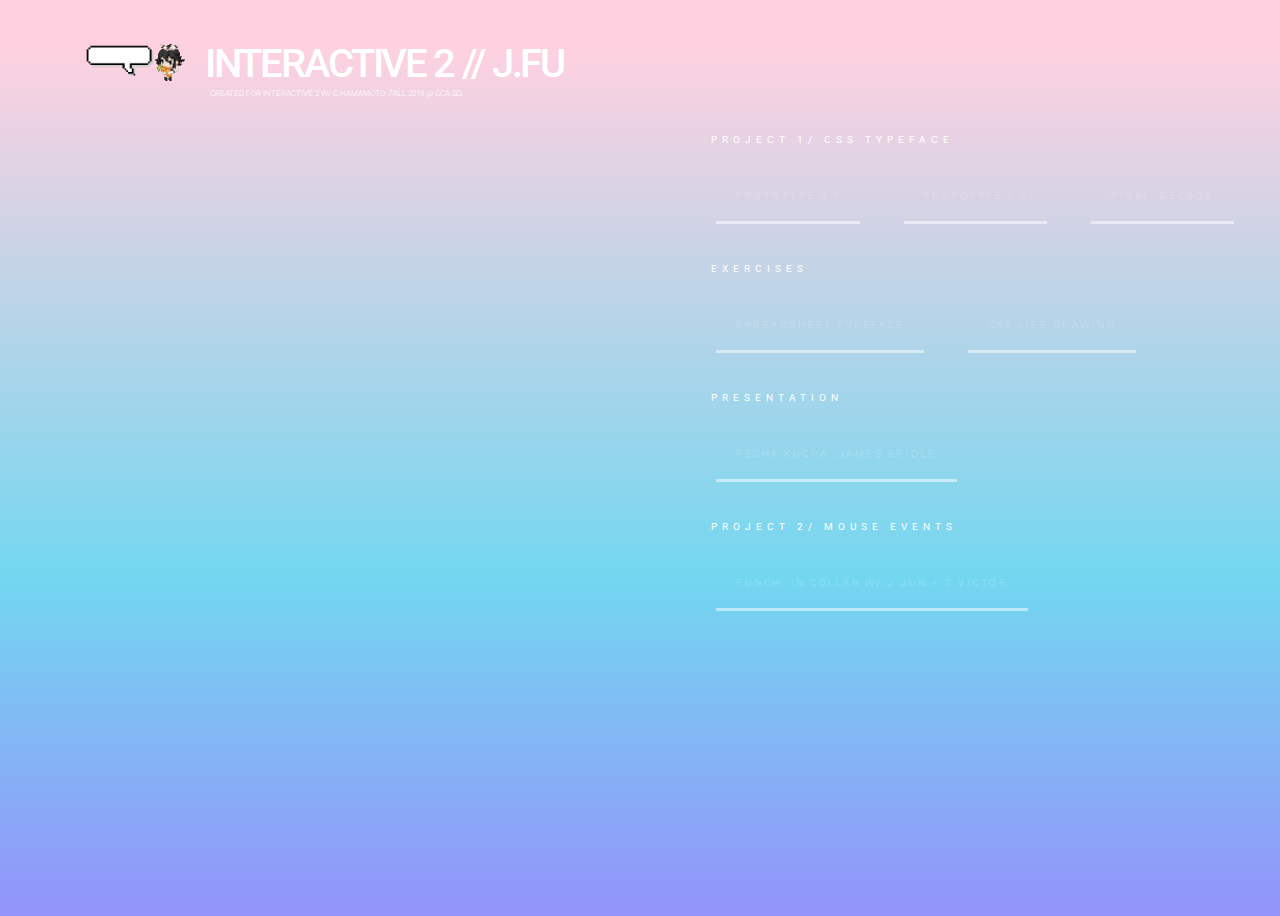
==== index.html @ a0131ec4 "update p2" ====
<!DOCTYPE html>
<html>

<head>

	<title>jiaqi</title>
	<meta charset="utf-8" />
	<link rel="stylesheet" href="assets/main.css" type="text/css" />
</head>

<body>

	<div class="headerwrapper">
		<h1>interactive 2 // j.fu</h1>

		<div class="smol"><div class="imgwrap"><img src="assets/welcomeb.gif" style="width:70px;"><img src="assets/ARTTRADEgaia.gif" style="width:30px;"></div>created for interactive 2 w/ c.hamamoto, fall 2018 @ cca:gd.</div>

	</div>


	<div class="bigWrapper">
		<div class="minorWrapper">
			<h2>Project 1/ CSS Typeface
			</h2>
			<div class="buttonWrapper">
				<a href="https://jfu103.github.io/Interactive2/P1/csstype.html" target="blank">prototype 0.1</a>
				<a href="https://jfu103.github.io/Interactive2/P1/csstype_v2.html" target="blank">prototype 0.5</a>
				<a href="https://jfu103.github.io/Interactive2/P1/index.html" target="blank">Final: Decode </a></div>
		</div>

		<div class="minorWrapper">
			<h2>Exercises</h2>
			<div class="buttonWrapper">
				<a href="https://drive.google.com/open?id=1u0LZS1Ot-FD8smmqyWRCKVLDzDVNWUn7BNANgyDubEQ" target="blank">Spreadsheet Typeface</a>
				<a href="lifedraw.html" target="blank">css life drawing</a>
			</div>
		</div>
		<div class="minorWrapper">

			<h2>Presentation</h2>
			<div class="buttonWrapper">
				<a href="https://docs.google.com/presentation/d/1Ugtfpif4-_9HjYorPbcxF_azoMcAfTM5L8LThvToQ7I/edit?usp=sharing" target="blank">Pecha Kucha: James Bridle</a></div>

		</div>
		<div class="minorWrapper">
				<h2>Project 2/ mouse events</h2><div class="buttonWrapper">
				<a href="/Stress-Sucks/index.html" target="blank">punch: in collab w/ j.jun + c.victor</a></div>
		</div>

	</div>
</body>

</html>
---- assets/main.css ----
@import url('https://fonts.googleapis.com/css?family=Roboto:100,400,500');

body {
	margin-left: 90px;
	text-align: left;
	bottom: 0;
	right: 0;
	min-height: 100vh;
	background: rgba(255, 209, 224, 1);
	background: -moz-linear-gradient(top, rgba(255, 209, 224, 1) 0%, rgba(255, 209, 224, 1) 5%, rgba(115, 215, 240, 1) 63%, rgba(147, 147, 250, 1) 100%);
	background: -webkit-gradient(left top, left bottom, color-stop(0%, rgba(255, 209, 224, 1)), color-stop(5%, rgba(255, 209, 224, 1)), color-stop(63%, rgba(115, 215, 240, 1)), color-stop(100%, rgba(147, 147, 250, 1)));
	background: -webkit-linear-gradient(top, rgba(255, 209, 224, 1) 0%, rgba(255, 209, 224, 1) 5%, rgba(115, 215, 240, 1) 63%, rgba(147, 147, 250, 1) 100%);
	background: -o-linear-gradient(top, rgba(255, 209, 224, 1) 0%, rgba(255, 209, 224, 1) 5%, rgba(115, 215, 240, 1) 63%, rgba(147, 147, 250, 1) 100%);
	background: -ms-linear-gradient(top, rgba(255, 209, 224, 1) 0%, rgba(255, 209, 224, 1) 5%, rgba(115, 215, 240, 1) 63%, rgba(147, 147, 250, 1) 100%);
	background: linear-gradient(to bottom, rgba(255, 209, 224, 1) 0%, rgba(255, 209, 224, 1) 5%, rgba(115, 215, 240, 1) 63%, rgba(147, 147, 250, 1) 100%);
	filter: progid:DXImageTransform.Microsoft.gradient(startColorstr='#ffd1e0', endColorstr='#9393fa', GradientType=0);
}


.hoverBox {
	position: relative;
    display: inline-block;
}

.hoverBox .hoverText {
/*	visibility: hidden;*/
    width: 120px;
    background-color: white;
	opacity: .5; 
    color: #fff;
    text-align: center;
    border-radius: 6px;
    padding: 5px 0;
    position: absolute;
    z-index: 1;
    bottom: 100%;
    left: 50%;
    margin-left: -60px;
    /* Fade in tooltip - takes 1 second to go from 0% to 100% opac: */
    opacity: 0;
    transition: opacity 1s;
}

.hoverBox:hover .hoverText {
 visibility: visible;
    opacity: 1;
}


.hoverBox .hoverText::after {
    content: "";
    position: absolute;
    top: 100%; 
    left: 50%;
    margin-left: -5px;
    border-width: 5px;
    border-style: solid;
    border-color: black transparent transparent transparent;
}

div {
	padding: 5px;
	margin-bottom: 10px;
}

h1 {
	border-left: 100px rgb(255, 255, 255, 0) solid;
	padding-left: 10px;
	font-family: 'Roboto', sans-serif;
	text-transform: uppercase;
	font-size: 40px;
	color: white;
	letter-spacing: -.1ch;
	float: left;
	width: 100%;
	font-weight: 500;
	font-kerning: auto;
}

h2 {
	font-family: 'Roboto', sans-serif;
	text-transform: uppercase;
	color: white;
	letter-spacing: 5px;
	font-size: 10px;
	margin-top: 20px;
	margin-bottom: 20px;
	padding: 20px;
	font-weight: 400;
}

a {
	font-family: 'Roboto', sans-serif;
	font-size: 10px;
	font-weight: 100;
	text-transform: uppercase;
	letter-spacing: .5ch;
	position: relative;
	margin: 20px;
	padding: 20px;
	text-decoration: none;
	color: rgb(255, 255, 255, 0.5);
	border-bottom: 3px rgb(255, 255, 255, 0.5) solid;
	/*
	transition: ease .1s;
	-webkit-transition: ease .1s;
*/
}

a:before {

	font-size: 10px;
	margin-right: 10px;
}

a:after {
	content: '';
	overflow: hidden;
	position: absolute;
	left: 0;
	bottom: 0;
	width: 100%;
	height: 0px;
	background: white;
	transition: ease .1s;
	-webkit-transition: all 600ms cubic-bezier(0.68, -0.55, 0.265, 1.55);
	transition: all 600ms cubic-bezier(0.68, -0.55, 0.265, 1.55);
	;

}

a:hover {
	border-bottom: 3px rgb(255, 255, 255, 1) solid;
	color: white;
	opacity: 1;
}

a:hover:after {
	height: 100%;
	opacity: 0.4;
}

/*
a {
	font-family: 'Roboto', sans-serif;
	text-transform: lowercase;
	text-decoration: none;
	border: 2px white solid;
	font-size: 15px;
	color: white;
	padding: 15px;
	transition: ease .1s;
-webkit-transition: all 300ms cubic-bezier(0.25, 0.46, 0.45, 0.94);
  transition:         all 300ms cubic-bezier(0.25, 0.46, 0.45, 0.94);
}

a:hover::before {
	
	border-left: 50px white solid; 
	content: '';

}

a:after {
	border-left: 0px white solid; 
	 content: '';
}
*/

.buttonWrapper {
	display: inline;
	position: relative;
}

.headerwrapper {

	display: inline;
	float: left;
	width: 100%;
}

.bigWrapper {
	margin-top: -5%;
	display: inline-grid;
	margin-left: 50%;
	width: 50%;
}

.minorWrapper {
	min-width: 50%;
}

.smol {
	font-family: 'Roboto', sans-serif;
	font-weight: 300;
	text-transform: uppercase;
	font-size: 8px;
	color: white;
	margin-top: -30px;
	margin-left: 10px;
	float: left;
	border-left: 100px transparent solid;
}

img {
	float: left;
}

.imgwrap {
	transform: translateX(-130px) translateY(-50px);
	position: absolute;
}
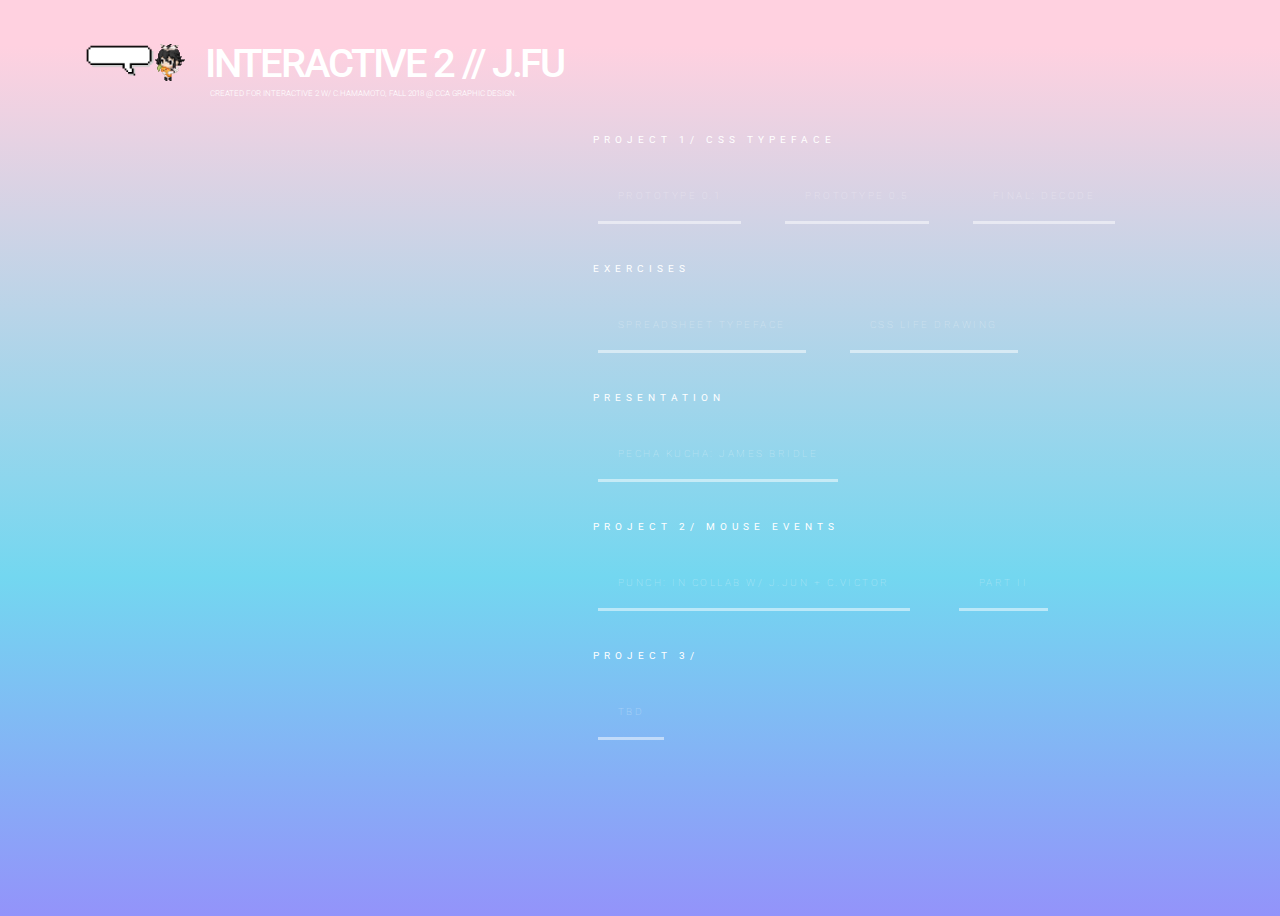
==== commit 04a07c95: "update site" ====
--- a/index.html
+++ b/index.html
@@ -14,7 +14,7 @@
 	<div class="headerwrapper">
 		<h1>interactive 2 // j.fu</h1>
 
-		<div class="smol"><div class="imgwrap"><img src="assets/welcomeb.gif" style="width:70px;"><img src="assets/ARTTRADEgaia.gif" style="width:30px;"></div>created for interactive 2 w/ c.hamamoto, fall 2018 @ cca:gd.</div>
+		<div class="smol"><div class="imgwrap"><img src="assets/welcomeb.gif" style="width:70px;"><img src="assets/ARTTRADEgaia.gif" style="width:30px;"></div>created for interactive 2 w/ c.hamamoto, fall 2018 @ cca graphic design.</div>
 
 	</div>
 
@@ -46,9 +46,13 @@
 		<div class="minorWrapper">
 				<h2>Project 2/ mouse events</h2><div class="buttonWrapper">
 				<a href="/Stress-Sucks/index.html" target="blank">punch: in collab w/ j.jun + c.victor</a></div>
+				<a href="" target="blank">part ii</a>
 		</div>
+		<div class="minorWrapper">
+		<h2>Project 3/ </h2>
+		<div class="buttonWrapper"><a href="" target="blank">tbd</a></div>
 
-	</div>
+		</div></div>
 </body>
 
 </html>
--- a/assets/main.css
+++ b/assets/main.css
@@ -182,7 +182,7 @@
 .bigWrapper {
 	margin-top: -5%;
 	display: inline-grid;
-	margin-left: 50%;
+	margin-left: 40%;
 	width: 50%;
 }
 
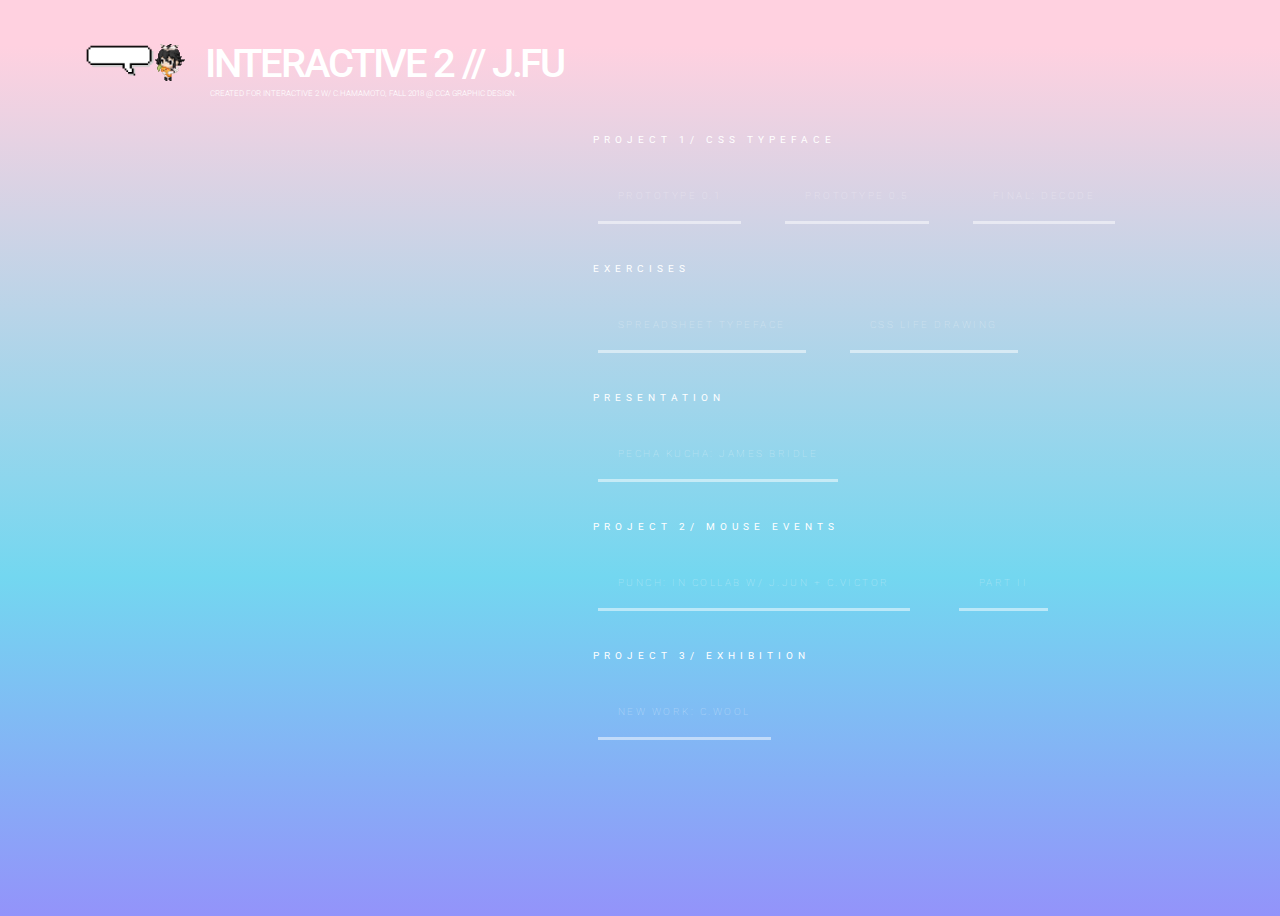
==== commit bd2bdec5: "links to part 2 fixed (p2)" ====
--- a/index.html
+++ b/index.html
@@ -45,12 +45,12 @@
 		</div>
 		<div class="minorWrapper">
 				<h2>Project 2/ mouse events</h2><div class="buttonWrapper">
-				<a href="/Stress-Sucks/index.html" target="blank">punch: in collab w/ j.jun + c.victor</a></div>
-				<a href="" target="blank">part ii</a>
+				<a href="https://jfu103.github.io/Interactive2/Stress-Sucks/index.html" target="blank">punch: in collab w/ j.jun + c.victor</a></div>
+				<a href="https://jfu103.github.io/Interactive2/ws_make/index.html" target="blank">part ii</a>
 		</div>
 		<div class="minorWrapper">
-		<h2>Project 3/ </h2>
-		<div class="buttonWrapper"><a href="" target="blank">tbd</a></div>
+		<h2>Project 3/ exhibition</h2>
+		<div class="buttonWrapper"><a href="" target="blank">new work: c.wool</a></div>
 
 		</div></div>
 </body>
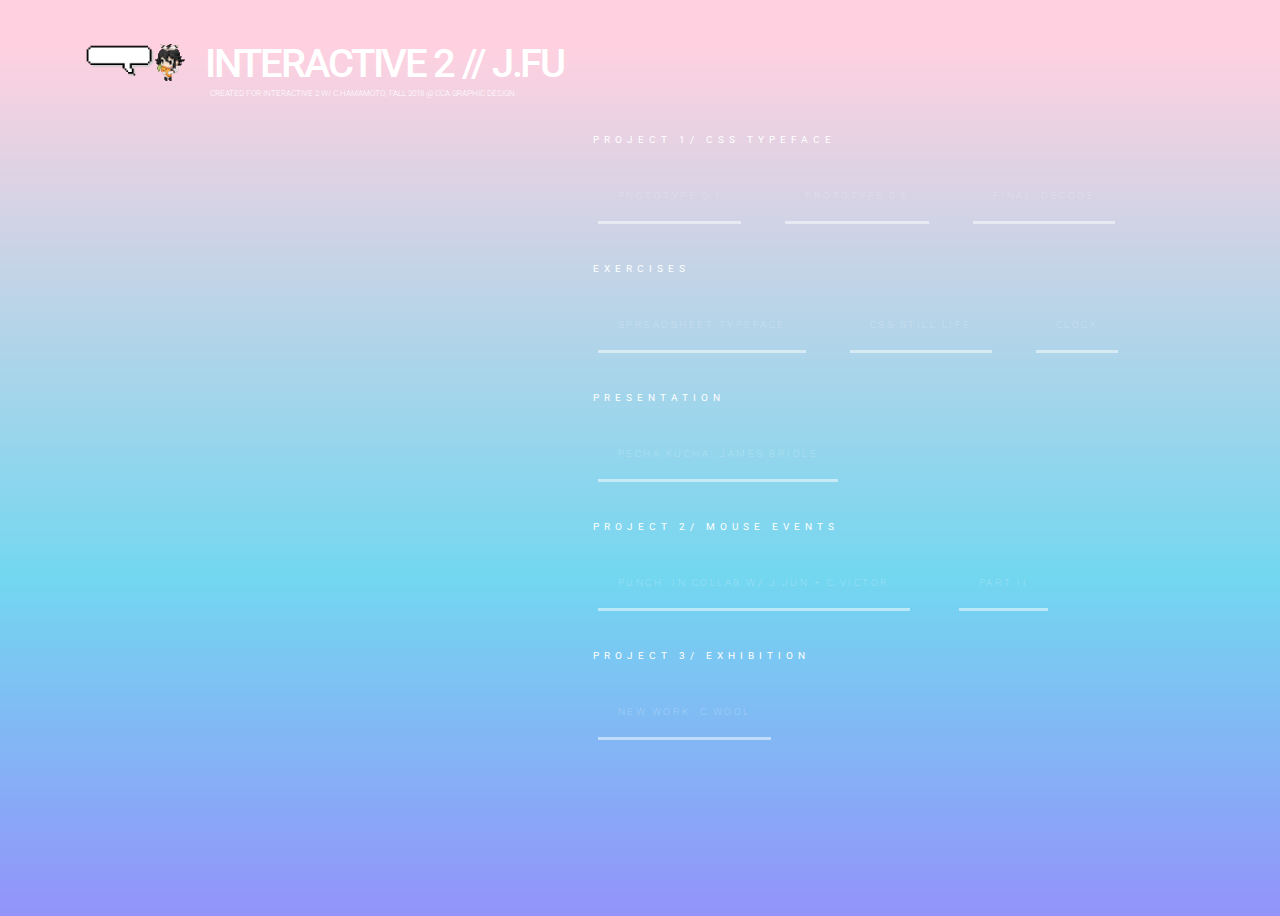
==== commit ff9e15a3: "added link to clock" ====
--- a/index.html
+++ b/index.html
@@ -33,7 +33,8 @@
 			<h2>Exercises</h2>
 			<div class="buttonWrapper">
 				<a href="https://drive.google.com/open?id=1u0LZS1Ot-FD8smmqyWRCKVLDzDVNWUn7BNANgyDubEQ" target="blank">Spreadsheet Typeface</a>
-				<a href="lifedraw.html" target="blank">css life drawing</a>
+				<a href="lifedraw.html" target="blank">css still life</a>
+				<a href="/clock-starter-kit/index.html" target="blank">clock</a>
 			</div>
 		</div>
 		<div class="minorWrapper">
